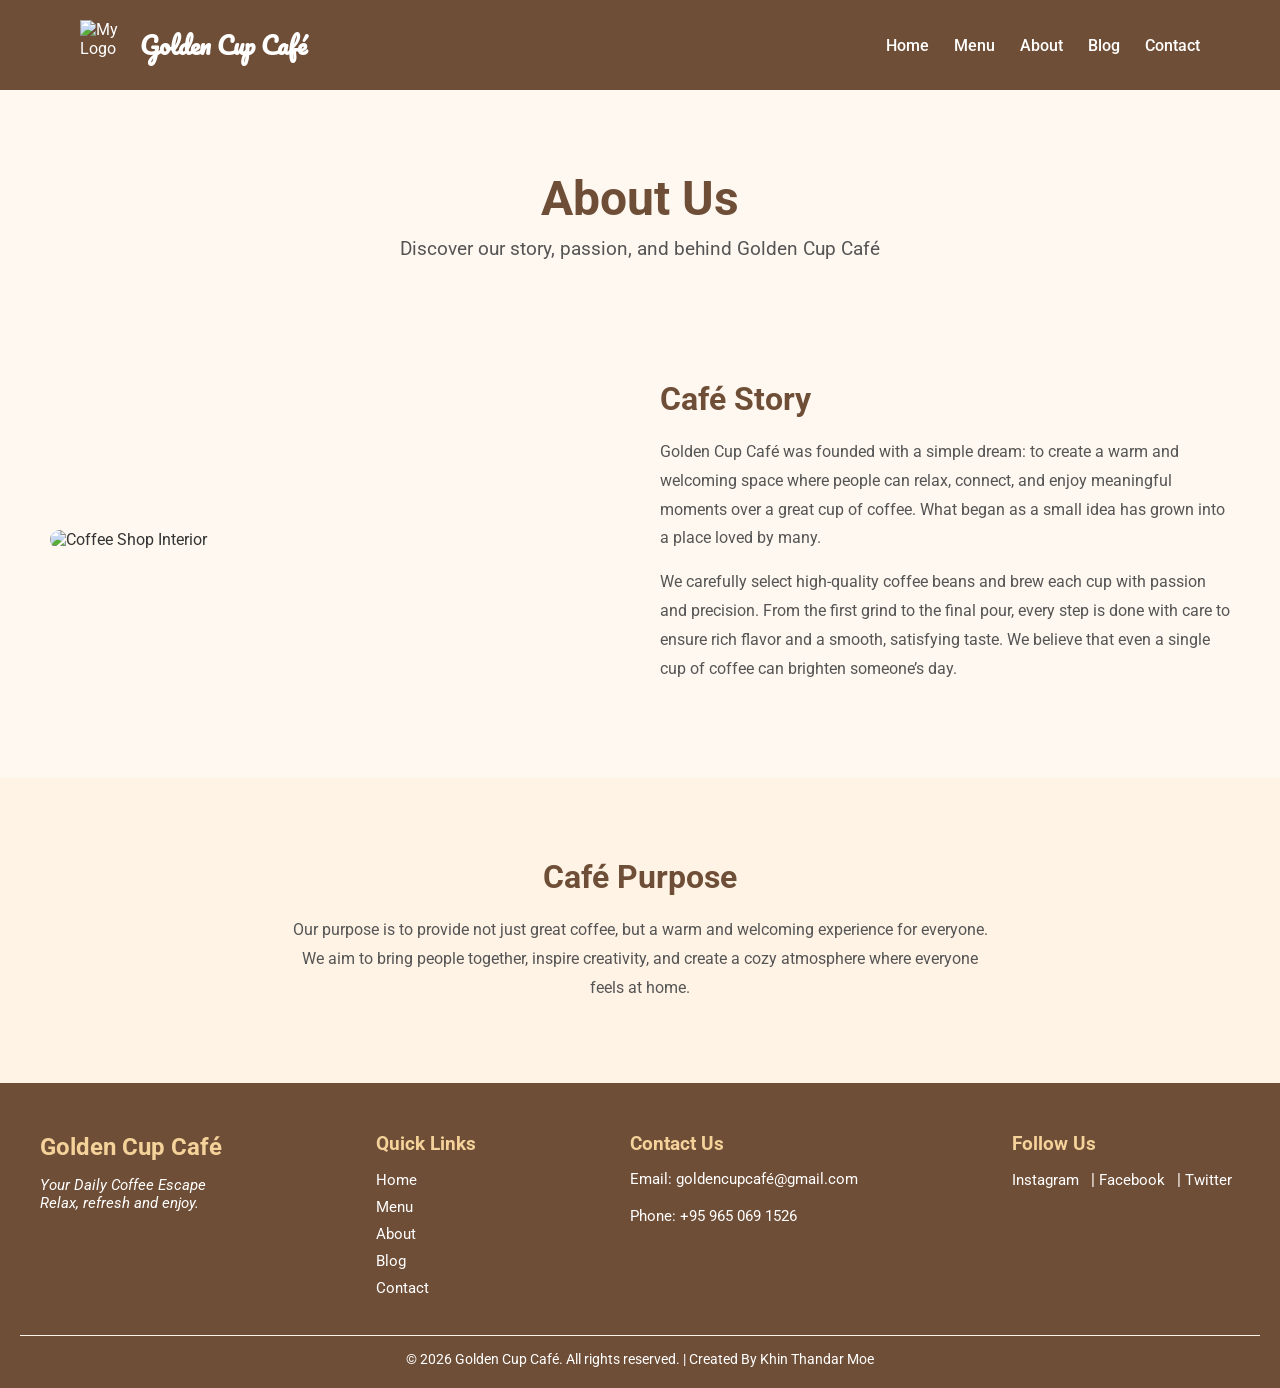
==== about.html @ 2a4a6fba "Add files via upload" ====
<!DOCTYPE html>
<html lang="en">
<head>
  <meta charset="UTF-8">
  <meta name="viewport">
  <meta name="description" content="Enjoy the best coffee, tea, and fresh desserts at Golden Cup Café in Dawei. A cozy place to relax with friends. Visit us today!">
  <title>Golden Cup Café | About</title>
  <link rel="icon" href="Images/COFFEE_SHOP_LOGO.png">
  <link href="https://fonts.googleapis.com/css2?family=Roboto:wght@400;700&family=Pacifico&display=swap" rel="stylesheet">
  <link rel="stylesheet" href="style.css">
</head>

<body>
  <!-- HEADER -->
  <header>
     <div class="logo">
      <img src="Images/COFFEE_SHOP_LOGO.png" alt="My Logo" class="logoimg"><h1>Golden Cup Café</h1>
    </div>
    <nav>
      <ul>
        <li><a href="index.html">Home</a></li>
        <li><a href="menu.html">Menu</a></li>
        <li><a href="about.html">About</a></li>
        <li><a href="blog.html">Blog</a></li>
        <li><a href="contact.html">Contact</a></li>
      </ul>
    </nav>
  </header>

  <!-- PAGE TITLE -->
  <section class="page-title">
    <h2>About Us</h2>
    <p>Discover our story, passion, and behind Golden Cup Café</p>
  </section>

  <!-- ABOUT SECTION -->
  <section class="about-section" id="about">
    <img src="Images/About.jpg" alt="Coffee Shop Interior">
    <div class="about-text">
      <h3>Café Story</h3>
      <p>Golden Cup Café was founded with a simple dream: to create a warm and welcoming space where people can relax, connect, and enjoy meaningful moments over a great cup of coffee. What began as a small idea has grown into a place loved by many.</p>
      <p> We carefully select high-quality coffee beans and brew each cup with passion and precision. From the first grind to the final pour, every step is done with care to ensure rich flavor and a smooth, satisfying taste. We believe that even a single cup of coffee can brighten someone’s day.</p>
    </div>
  </section>

  <!-- MISSION SECTION -->
  <section class="purpose">
    <h3>Café Purpose</h3>
    <p>Our purpose is to provide not just great coffee, but a warm and welcoming experience for everyone. We aim to bring people together, inspire creativity, and create a cozy atmosphere where everyone feels at home.</p>
  </section>

  
  <!-- FOOTER -->
  <footer>
  <div class="footer-container">
    <div class="footer-brand">
      <h2>Golden Cup Café</h2>
      <p> <i>Your Daily Coffee Escape<br>
           Relax, refresh and enjoy.</i></p>
    </div>

    <!-- Quick Links -->
    <div class="footer-links">
      <h3>Quick Links</h3>
      <ul>
        <li><a href="index.html">Home</a></li>
        <li><a href="menu.html">Menu</a></li>
        <li><a href="about.html">About</a></li>
        <li><a href="blog.html">Blog</a></li>
        <li><a href="contact.html">Contact</a></li>
      </ul>
    </div>

    <!-- Contact Info -->
    <div class="footer-contact">
      <h3>Contact Us</h3>
      <p>Email: <a href="mailto:goldencupcafé@gmail.com">goldencupcafé@gmail.com</a></p>
      <br>
      <p>Phone: <a href="tel:+959650691526">+95 965 069 1526</a></p>
    </div>

    <!-- Social Media -->
    <div class="footer-social">
      <h3>Follow Us</h3>
      <a href="https://www.instagram.com" target="_blank">Instagram</a> |
      <a href="https://www.facebook.com" target="_blank">Facebook</a> |
      <a href="https://www.twitter.com" target="_blank">Twitter</a>
    </div>
  </div>

  <div class="footer-bottom">
    <p>&copy; 2026 Golden Cup Café. All rights reserved. | Created By Khin Thandar Moe</p>
  </div>
  </footer>


</body>
</html>
---- style.css ----
* {
      margin: 0;
      padding: 0;
      box-sizing: border-box;
      font-family: 'Roboto', sans-serif;
    }

    body {
      background-color: #fff8f0;
      color: #333;
    }

    /* HEADER / NAVBAR */

    header {
      display: flex;
      justify-content: space-between;
      align-items: center;
      padding: 20px 80px;
      background-color: #6f4e37;
      color: #fff;
      position: sticky;
      top: 0;
      z-index: 1000;
    }

    header h1 {
      font-family: 'Pacifico', cursive;
      font-size: 2rem;
    }

    .logo{
      display: flex;          
      align-items: center;    
      gap: 10px;
    }

    .logoimg{
      width: 50px;            
      height: 50px;
      object-fit: cover; 
    }

    .logo h1{
      font-size: 24px;
      margin: 0;
    }

    a {
      text-decoration: none;
      color: inherit;
    }

    img {
      max-width: 100%;
      display: block;
    }

    nav ul {
      display: flex;
      list-style: none;
      gap: 25px;
    }

    nav ul li a {
      color: #fff;
      font-weight: 500;
      transition: color 0.3s;
    }

    nav ul li a:hover {
      color: #f4d29a;
    }

    /* HERO SECTION */

    .hero {
      display: flex;
      justify-content: center;
      align-items: center;
      flex-direction: column;
      text-align: center;
      padding: 100px 20px;
      background: url(Images/Barista\ Faz\ Café\ Em\ Uma\ Máquina\ De\ Café\,\ Café\,\ Máquina\,\ Expresso\ Imagem\ de\ plano\ de\ fundo\ para\ download\ gratuito.jpg) center/cover no-repeat;
      color: #fff;
    }

    .hero h2 {
      font-size: 3rem;
      margin-bottom: 20px;
      text-shadow: 2px 2px 6px rgba(0,0,0,0.5);
    }

    .hero p {
      font-size: 1.2rem;
      margin-bottom: 30px;
      text-shadow: 1px 1px 4px rgba(0,0,0,0.5);
    }

    .hero a {
      background-color: #f4d29a;
      color: #6f4e37;
      padding: 12px 25px;
      border-radius: 30px;
      font-weight: bold;
      transition: background 0.3s;
    }

    .hero a:hover {
      background-color: #e6c28a;
    }

    /* ABOUT SECTION */

    .about {
      display: flex;
      flex-wrap: wrap;
      align-items: center;
      padding: 80px 50px;
      gap: 40px;
    }

    .about img {
     max-width: 100%;     
     width: 400px;        
     height: 320px;
     object-fit: cover;
     border-radius: 15px;
    }

    .about-text {
      flex: 1 1 400px;
    }

    .about-text h3 {
      font-size: 2rem;
      margin-bottom: 20px;
      color: #6f4e37;
    }

    .about-text p {
      line-height: 1.8;
      font-size: 1rem;
      color: #555;
    }

    /* MENU SECTION */

    .menu {
      padding: 80px 50px;
      background-color: #fff3e6;
      text-align: center;
    }

    .menu h3 {
      font-size: 2.5rem;
      margin-bottom: 50px;
      color: #6f4e37;
    }

    .menu-items {
      display: flex;
      flex-wrap: wrap;
      gap: 20px;
      justify-content: center;
    }
    .menu-item {
      background-color: #fff;
      padding: 20px;
      border-radius: 15px;
      width: 260px;
      box-shadow: 0 5px 15px rgba(0,0,0,0.1);
      transition: transform 0.3s;
      display: flex;
      flex-direction: column;
      justify-content: space-between;
      
    }
    .menu-item:hover {
      transform: translateY(-5px);
    }
    .menu-item img {
      border-radius: 10px;
      margin-bottom: 15px;
      width: 100%;
      height: 220px;
      object-fit: cover;
    }
    .menu-item h4 {
      color: #6f4e37;
      margin-bottom: 8px;
      text-align: left;
    }
    .menu-item p {
      font-size: 0.9rem;
      color: #555;
      margin-bottom: 8px;
      text-align: left;
      
    }
    .menu-item span {
      font-weight: bold;
      color: #6f4e37;
    }

    .page-title {
      text-align: center;
      padding: 80px 20px 40px;
      color: #6f4e37;
    }
    .page-title h2 {
      font-size: 3rem;
    }

    .page-title p{
      margin-top: 10px;
      font-size: 1.2rem;
      color: #555;
    }

    /* MENU PAGE */

    .menu-section {
      padding: 50px 80px;
    }
    .menu-category {
      margin-bottom: 60px;
    }
    .menu-category h3 {
      font-size: 2rem;
      color: #6f4e37;
      margin-bottom: 25px;
      border-bottom: 2px solid #f4d29a;
      display: inline-block;
      padding-bottom: 5px;
    }

    
    .order-btn {
  background: #6f4e37; 
  border: none;
  border-radius: 20px; 
  padding: 10px 20px;
  font-size: 15px;
  font-weight: 600;
  font-family: 'Segoe UI', sans-serif;
  color: #fff;
  cursor: pointer;
  box-shadow: 0 5px 12px rgba(0,0,0,0.2); 
  transition: all 0.3s ease;
  margin-top: 15px;
  width: 100%;
  text-align: center;
}

.order-btn:hover {
  transform: translateY(-4px);
  box-shadow: 0 8px 20px rgba(0,0,0,0.3);
  background: #6f4e37; 
}

/* ABOUT PAGE */

    .about-section {
      display: flex;
      flex-wrap: wrap;
      align-items: center;
      padding: 80px 50px;
      gap: 40px;
    }

    .about-section img {
      flex: 1 1 400px;
      width: 650px;
      border-radius: 15px;
    }

    .about-text {
      flex: 1 1 400px;
    }

    .about-text h3 {
      font-size: 2rem;
      margin-bottom: 20px;
      color: #6f4e37;
    }

    .about-text p {
      line-height: 1.8;
      font-size: 1rem;
      color: #555;
      margin-bottom: 15px;
    }

    .purpose {
      padding: 80px 50px;
      background-color: #fff3e6;
      text-align: center;
    }

    .purpose h3 {
      font-size: 2rem;
      color: #6f4e37;
      margin-bottom: 20px;
    }

    .purpose p {
      font-size: 1rem;
      color: #555;
      max-width: 700px;
      margin: 0 auto;
      line-height: 1.8;
    }

    /* BLOG PAGE */

    .blog-section {
      padding: 50px 80px;
      display: flex;
      flex-wrap: wrap;
      gap: 30px;
      justify-content: center;
    }

    .blog-post {
      background-color: #fff;
      border-radius: 15px;
      width: 500px;
      box-shadow: 0 5px 15px rgba(0,0,0,0.1);
      overflow: hidden;
      transition: transform 0.3s;
    }

    .blog-post:hover {
      transform: translateY(-5px);
    }

    .blog-post img {
      width: 100%;
      height: 200px;
      object-fit: cover;
    }

    .blog-content {
      padding: 20px;
    }

    .blog-content h3 {
      font-size: 1.5rem;
      color: #6f4e37;
      margin-bottom: 10px;
    }

    .blog-content p {
      font-size: 0.95rem;
      color: #555;
      line-height: 1.6;
      margin-bottom: 15px;
    }

    .blog-content a {
      color: #6f4e37;
      font-weight: bold;
      transition: color 0.3s;
    }

    .blog-content a:hover {
      color: #f4d29a;
    }

/* CONTACT PAGE */

    .contact-section {
      display: flex;
      flex-wrap: wrap;
      justify-content: space-between;
      padding: 50px 80px;
      gap: 40px;
      justify-content: center;
    }

    .contact-form {
      flex: 1 1 300px;
      background-color: #fff;
      padding: 20px;
      border-radius: 15px;
      box-shadow: 0 5px 15px rgba(0,0,0,0.1);
      max-width: 600px;
    }

    .contact-form h3 {
      font-size: 2rem;
      color: #6f4e37;
      margin-bottom: 20px;
    }

    .contact-form form {
      display: flex;
      flex-direction: column;
    }

    .contact-form input,
    .contact-form textarea {
      padding: 12px 15px;
      margin-bottom: 20px;
      border: 1px solid #ddd;
      border-radius: 8px;
      font-size: 1rem;
      resize: none;
    }

    .contact-form button {
      background-color: #6f4e37;
      color: #fff;
      padding: 12px 20px;
      border: none;
      border-radius: 30px;
      font-size: 1rem;
      font-weight: bold;
      cursor: pointer;
      transition: background 0.3s;
    }

    .contact-form button:hover {
      background-color: #55372a;
    }

    .map {
      margin-top: 40px;
      text-align: center;
    }

    .map iframe {
      width: 100%;
      height: 400px;
      border: none;
      border-radius: 15px;
    }

    /* ORDER FORM PAGE */

.order-container {
  max-width: 420px;
  margin: 40px auto;
  background: #ffffff;
  padding: 25px 30px;
  border-radius: 20px;
  box-shadow: 0 10px 25px rgba(0,0,0,0.1);
}

.order-container h2 {
  text-align: center;
  margin-bottom: 20px;
  color: #5c3d2e;
  letter-spacing: 1px;
}

label {
  display: block;
  margin-top: 12px;
  font-weight: 500;
  color: #444;
}

 .order-btn1 {
    width: 100%;
    padding: 12px;
    background-color: #6f4e37;
    color: white;
    border: none;
    border-radius: 6px;
    cursor: pointer;
    font-size: 16px;
    font-weight: bold;
    margin-top: 20px;
}

.modal-overlay1 {
    position: fixed;
    top: 0; left: 0;
    width: 100%; height: 100%;
    background: rgba(0, 0, 0, 0.5);
    display: none; 
    justify-content: center;
    align-items: center;
}

.modal-overlay1:target {
    display: flex;
}

.modal-content1 {
    background: white;
    padding: 25px;
    border-radius: 8px;
    text-align: center;
    box-shadow: 0 5px 15px rgba(0,0,0,0.3);
    animation: fadeIn 0.3s;
}

.close-btn1 {
    display: inline-block;
    margin-top: 15px;
    padding: 8px 25px;
    background:  #6f4e37;
    color: white;
    text-decoration: none;
    border-radius: 5px;
}

@keyframes fadeIn {
    from { opacity: 0; transform: translateY(-20px); }
    to { opacity: 1; transform: translateY(0); }
}

input,
select,
textarea {
  width: 100%;
  padding: 10px 12px;
  margin-top: 6px;
  border: 1px solid #ddd;
  border-radius: 10px;
  outline: none;
  font-size: 14px;
  transition: 0.3s;
  box-sizing: border-box;
}

input:focus,
select:focus,
textarea:focus {
  border-color: #c89b7b;
  box-shadow: 0 0 5px rgba(200,155,123,0.4);
} 

button:hover {
  background: #5a3f2d;
  transform: translateY(-2px);
}

.payment {
  background: #fff7f2;
  border: 1px solid #e6cfc2;
}  

/* Responsive */
@media (max-width: 480px) {
  .order-container {
    margin: 20px;
    padding: 20px;
  }
}

  /* FOOTER */

    footer {
      background-color: #6f4e37;
      color: #fff;
      padding: 50px 20px 20px;
      font-family: 'Roboto', sans-serif;
    }
    .footer-container {
      display: flex;
      flex-wrap: wrap;
      justify-content: space-between;
      gap: 40px;
      max-width: 1200px;
      margin: auto;
    }
    .footer-container h2, .footer-container h3 {
      color: #f4d29a;
      margin-bottom: 15px;
    }
    .footer-container p, .footer-container a {
      color: #fff;
      font-size: 0.95rem;
    }
    .footer-links ul {
      list-style: none;
      padding: 0;
    }
    .footer-links ul li {
      margin-bottom: 8px;
    }
    .footer-links ul li a:hover {
      color: #f4d29a;
    }
    .footer-contact a:hover, .footer-social a:hover {
      color: #f4d29a;
    }
    .footer-social a {
      margin-right: 8px;
    }
    .footer-bottom {
      text-align: center;
      margin-top: 30px;
      font-size: 0.9rem;
      border-top: 1px solid #fff3e6;
      padding-top: 15px;
    }

    @media (max-width: 900px) {
      .footer-container {
        flex-direction: column;
        align-items: center;
        text-align: center;
      }
      .footer-social {
        margin-top: 15px;
      }
    }
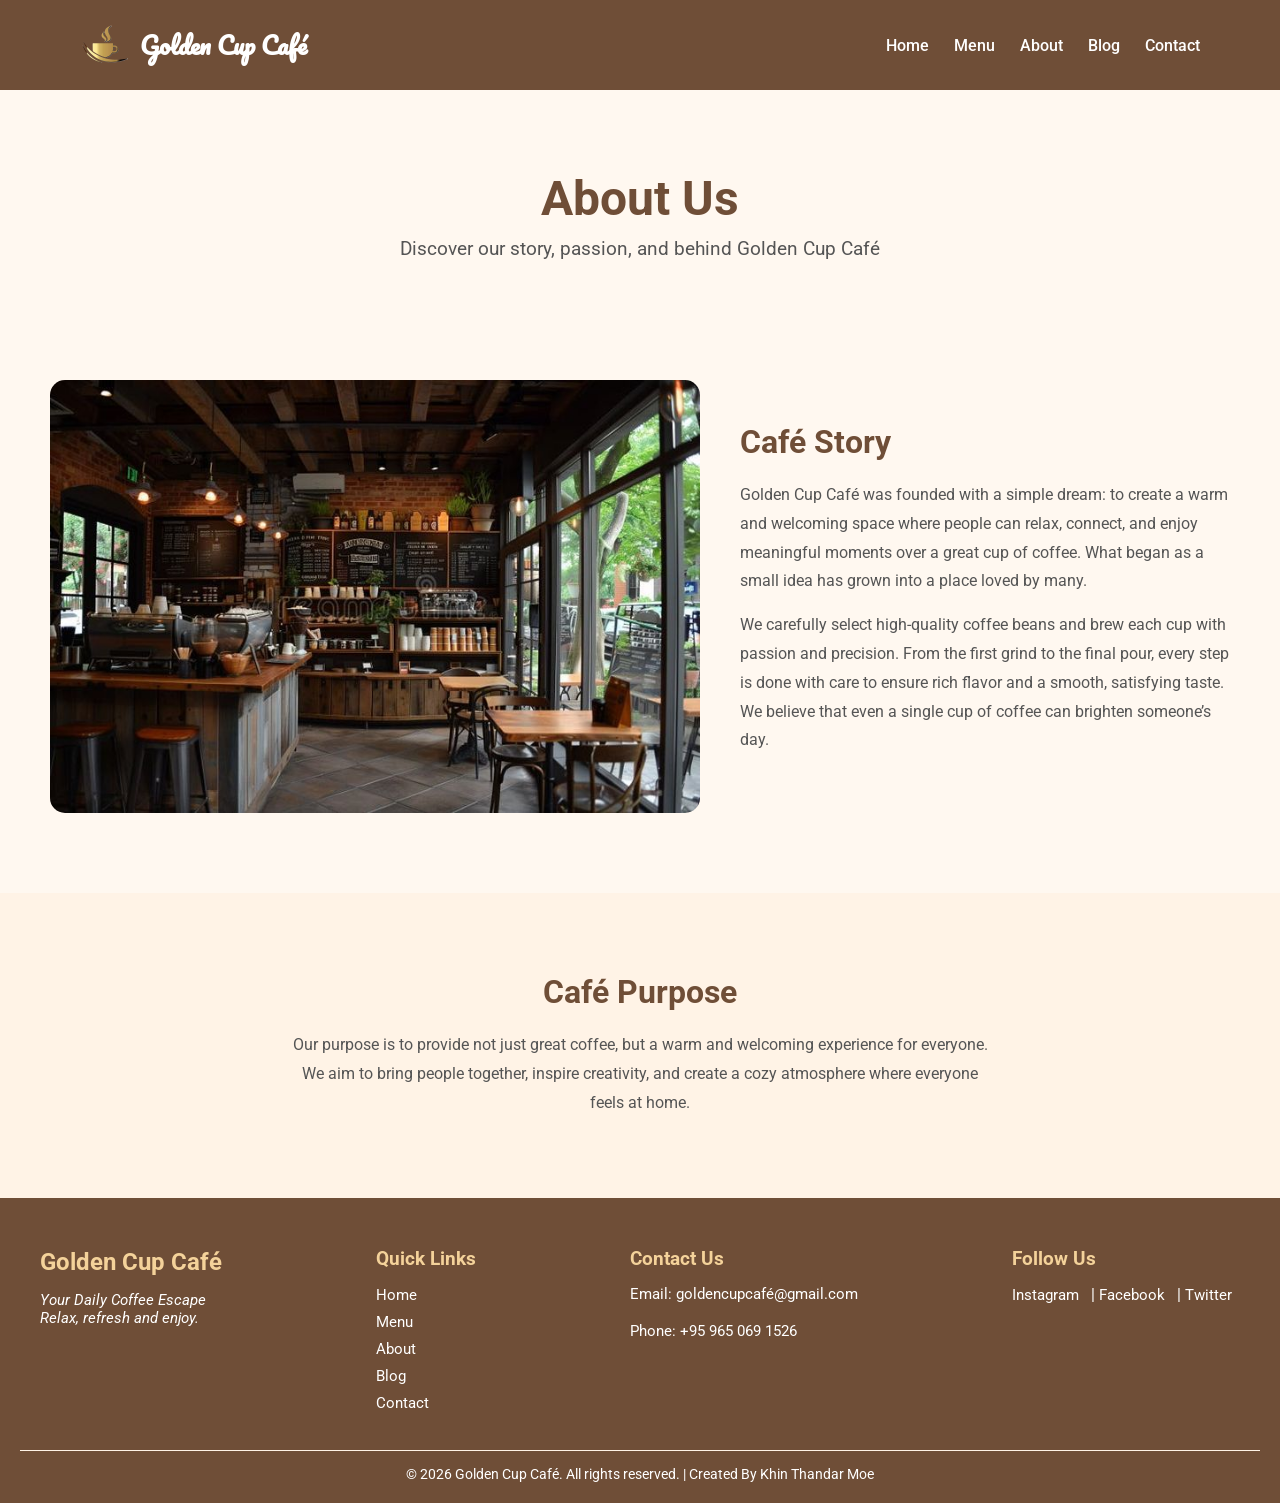
==== commit f1b72687: "Update about.html" ====
--- a/about.html
+++ b/about.html
@@ -5,7 +5,7 @@
   <meta name="viewport">
   <meta name="description" content="Enjoy the best coffee, tea, and fresh desserts at Golden Cup Café in Dawei. A cozy place to relax with friends. Visit us today!">
   <title>Golden Cup Café | About</title>
-  <link rel="icon" href="Images/COFFEE_SHOP_LOGO.png">
+  <link rel="icon" href="COFFEE_SHOP_LOGO.png">
   <link href="https://fonts.googleapis.com/css2?family=Roboto:wght@400;700&family=Pacifico&display=swap" rel="stylesheet">
   <link rel="stylesheet" href="style.css">
 </head>
@@ -14,7 +14,7 @@
   <!-- HEADER -->
   <header>
      <div class="logo">
-      <img src="Images/COFFEE_SHOP_LOGO.png" alt="My Logo" class="logoimg"><h1>Golden Cup Café</h1>
+      <img src="COFFEE_SHOP_LOGO.png" alt="My Logo" class="logoimg"><h1>Golden Cup Café</h1>
     </div>
     <nav>
       <ul>
@@ -35,7 +35,7 @@
 
   <!-- ABOUT SECTION -->
   <section class="about-section" id="about">
-    <img src="Images/About.jpg" alt="Coffee Shop Interior">
+    <img src="About.jpg" alt="Coffee Shop Interior">
     <div class="about-text">
       <h3>Café Story</h3>
       <p>Golden Cup Café was founded with a simple dream: to create a warm and welcoming space where people can relax, connect, and enjoy meaningful moments over a great cup of coffee. What began as a small idea has grown into a place loved by many.</p>
@@ -95,4 +95,4 @@
 
 
 </body>
-</html>+</html>
